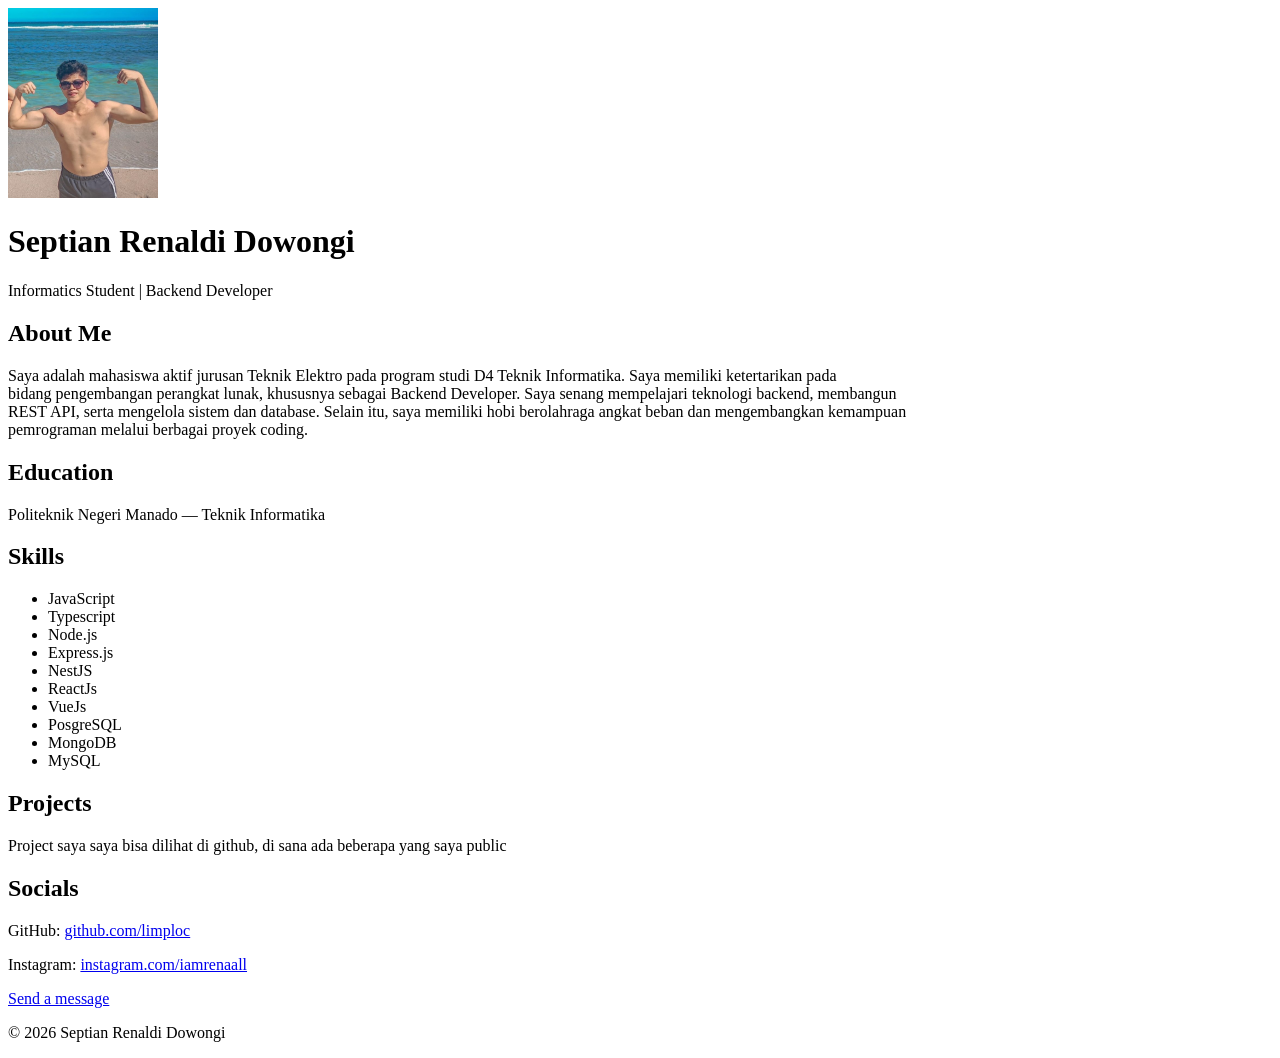
==== main.html @ ff21a15b "Add main HTML structure and send message form" ====
<!DOCTYPE html>
<html lang="id">
  <head>
    <meta charset="utf-8">
    <meta name="viewport" content="width=device-width, initial-scale=1">
    <title>Septian Renaldi Dowongi — CV</title>
    <meta name="description" content="CV — Septian Renaldi Dowongi, Informatics student and backend developer.">
  </head>
  <body>
    <header>
      <img src="/public/enal.jpeg" alt="poto profil" width="150px" height="190px">
      <h1>Septian Renaldi Dowongi</h1>
      <p>Informatics Student | Backend Developer</p>
    </header>

    <main>
      <section>
        <h2>About Me</h2>
        <p>Saya adalah mahasiswa aktif jurusan Teknik Elektro pada program studi D4 Teknik Informatika. Saya memiliki ketertarikan pada <br> bidang pengembangan perangkat lunak, khususnya sebagai Backend Developer. Saya senang mempelajari teknologi backend, membangun <br> REST API, serta mengelola sistem dan database. Selain itu, saya memiliki hobi berolahraga angkat beban dan mengembangkan kemampuan <br> pemrograman melalui berbagai proyek coding.</p>
      </section>

      <section>
        <h2>Education</h2>
        <p>Politeknik Negeri Manado — Teknik Informatika</p>
      </section>

      <section>
        <h2>Skills</h2>
        <ul>
          <li>JavaScript</li>
          <li>Typescript</li>
          <li>Node.js</li>
          <li>Express.js</li>
          <li>NestJS</li>
          <li>ReactJs</li>
          <li>VueJs</li>
          <li>PosgreSQL</li>
          <li>MongoDB</li>
          <li>MySQL</li>
        </ul>
      </section>

      <section>
        <h2>Projects</h2>
        <p>Project saya saya bisa dilihat di github, di sana ada beberapa yang saya public</p>
      </section>

      <section>
        <h2>Socials</h2>
        <p>GitHub: <a href="https://github.com/limploc" target="_blank">github.com/limploc</a></p>
        <p>Instagram: <a href="https://instagram.com/iamrenaall" target="_blank">instagram.com/iamrenaall</a></p>
      </section>
    </main>
    
    <section>
      <a href="sendMessages.html">Send a message</a>
    </section>

    <footer>
      <p>&copy; 2026 Septian Renaldi Dowongi</p>
    </footer>
  </body>
</html>
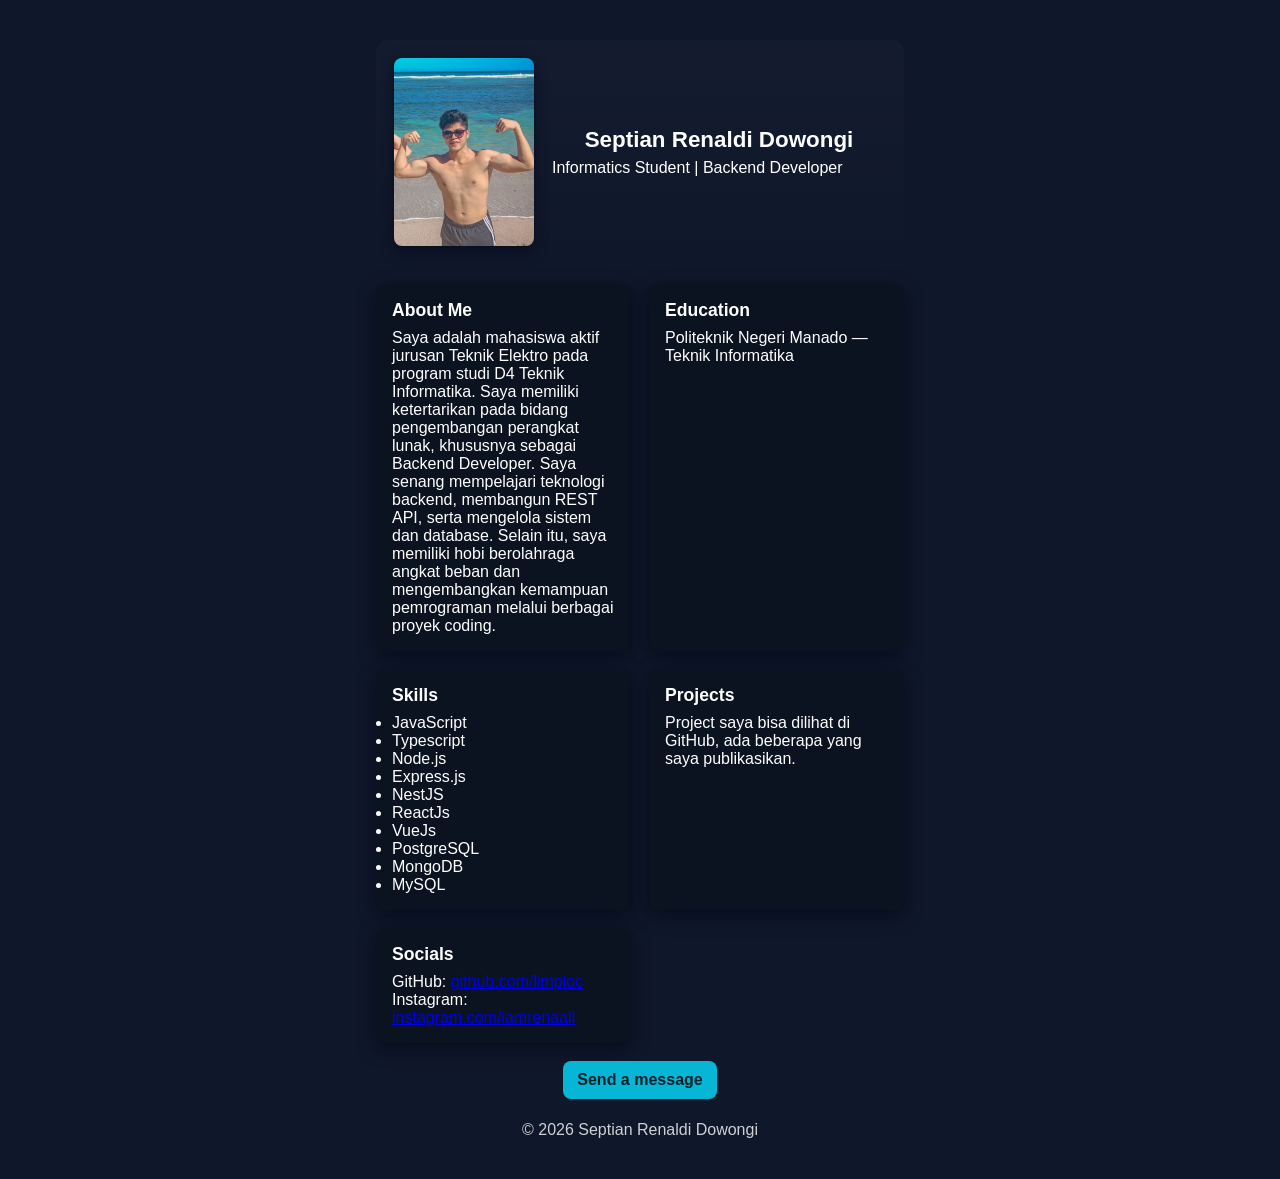
==== commit a7ca2aae: "style: enhance layout and styling with grid for main and send message pages" ====
--- a/main.html
+++ b/main.html
@@ -5,56 +5,61 @@
     <meta name="viewport" content="width=device-width, initial-scale=1">
     <title>Septian Renaldi Dowongi — CV</title>
     <meta name="description" content="CV — Septian Renaldi Dowongi, Informatics student and backend developer.">
+    <link rel="stylesheet" href="style.css">
   </head>
   <body>
-    <header>
-      <img src="/public/enal.jpeg" alt="poto profil" width="150px" height="190px">
-      <h1>Septian Renaldi Dowongi</h1>
-      <p>Informatics Student | Backend Developer</p>
-    </header>
+    <div class="container">
+      <header>
+        <img src="/public/enal.jpeg" alt="poto profil">
+        <div>
+          <h1>Septian Renaldi Dowongi</h1>
+          <p>Informatics Student | Backend Developer</p>
+        </div>
+      </header>
 
-    <main>
-      <section>
-        <h2>About Me</h2>
-        <p>Saya adalah mahasiswa aktif jurusan Teknik Elektro pada program studi D4 Teknik Informatika. Saya memiliki ketertarikan pada <br> bidang pengembangan perangkat lunak, khususnya sebagai Backend Developer. Saya senang mempelajari teknologi backend, membangun <br> REST API, serta mengelola sistem dan database. Selain itu, saya memiliki hobi berolahraga angkat beban dan mengembangkan kemampuan <br> pemrograman melalui berbagai proyek coding.</p>
-      </section>
+      <main>
+        <section class="card">
+          <h2>About Me</h2>
+          <p>Saya adalah mahasiswa aktif jurusan Teknik Elektro pada program studi D4 Teknik Informatika. Saya memiliki ketertarikan pada bidang pengembangan perangkat lunak, khususnya sebagai Backend Developer. Saya senang mempelajari teknologi backend, membangun REST API, serta mengelola sistem dan database. Selain itu, saya memiliki hobi berolahraga angkat beban dan mengembangkan kemampuan pemrograman melalui berbagai proyek coding.</p>
+        </section>
 
-      <section>
-        <h2>Education</h2>
-        <p>Politeknik Negeri Manado — Teknik Informatika</p>
-      </section>
+        <section class="card">
+          <h2>Education</h2>
+          <p>Politeknik Negeri Manado — Teknik Informatika</p>
+        </section>
 
-      <section>
-        <h2>Skills</h2>
-        <ul>
-          <li>JavaScript</li>
-          <li>Typescript</li>
-          <li>Node.js</li>
-          <li>Express.js</li>
-          <li>NestJS</li>
-          <li>ReactJs</li>
-          <li>VueJs</li>
-          <li>PosgreSQL</li>
-          <li>MongoDB</li>
-          <li>MySQL</li>
-        </ul>
-      </section>
+        <section class="card">
+          <h2>Skills</h2>
+          <ul>
+            <li>JavaScript</li>
+            <li>Typescript</li>
+            <li>Node.js</li>
+            <li>Express.js</li>
+            <li>NestJS</li>
+            <li>ReactJs</li>
+            <li>VueJs</li>
+            <li>PostgreSQL</li>
+            <li>MongoDB</li>
+            <li>MySQL</li>
+          </ul>
+        </section>
 
-      <section>
-        <h2>Projects</h2>
-        <p>Project saya saya bisa dilihat di github, di sana ada beberapa yang saya public</p>
-      </section>
+        <section class="card">
+          <h2>Projects</h2>
+          <p>Project saya bisa dilihat di GitHub, ada beberapa yang saya publikasikan.</p>
+        </section>
 
-      <section>
-        <h2>Socials</h2>
-        <p>GitHub: <a href="https://github.com/limploc" target="_blank">github.com/limploc</a></p>
-        <p>Instagram: <a href="https://instagram.com/iamrenaall" target="_blank">instagram.com/iamrenaall</a></p>
-      </section>
-    </main>
-    
-    <section>
-      <a href="sendMessages.html">Send a message</a>
-    </section>
+        <section class="card">
+          <h2>Socials</h2>
+          <p>GitHub: <a href="https://github.com/limploc" target="_blank">github.com/limploc</a></p>
+          <p>Instagram: <a href="https://instagram.com/iamrenaall" target="_blank">instagram.com/iamrenaall</a></p>
+        </section>
+      </main>
+
+      <div style="margin-top:18px; text-align:center;">
+        <a class="cta" href="sendMessages.html">Send a message</a>
+      </div>
+    </div>
 
     <footer>
       <p>&copy; 2026 Septian Renaldi Dowongi</p>
--- a/style.css
+++ b/style.css
@@ -0,0 +1,163 @@
+* {
+    margin: 0;
+    padding: 0;
+    box-sizing: border-box;
+}
+
+body {
+    font-family: Arial, sans-serif;
+    background-color: #0f172a;
+    color: white;
+    padding: 40px 20px;
+    max-width: 600px;
+    margin: auto;
+}
+
+h1 {
+    text-align: center;
+    margin-bottom: 30px;
+}
+
+.task-list {
+    list-style: none; 
+    display: flex;
+    flex-direction: column;
+    gap: 15px;
+}
+
+.task-list li a {
+    display: block;
+    text-decoration: none;
+    color: white;
+    background-color: #1e293b;
+    padding: 15px;
+    border-radius: 8px;
+    transition: 0.3s ease;
+}
+
+.task-list li a:hover {
+    background-color: #334155;
+    transform: translateY(-3px);
+}
+
+.container {
+    width: 100%;
+    max-width: 900px;
+    margin: 0 auto;
+    padding: 0 16px;
+}
+
+header {
+    display: grid;
+    grid-template-columns: 140px 1fr;
+    gap: 18px;
+    align-items: center;
+    padding: 18px;
+    background: linear-gradient(180deg, rgba(255,255,255,0.02), transparent);
+    border-radius: 12px;
+}
+
+header img {
+    width: 140px;
+    height: auto;
+    border-radius: 8px;
+    object-fit: cover;
+    box-shadow: 0 4px 14px rgba(2,6,23,0.6);
+}
+
+header h1 {
+    margin-bottom: 6px;
+    font-size: 1.4rem;
+}
+
+main {
+    display: grid;
+    grid-template-columns: repeat(auto-fit, minmax(240px, 1fr));
+    gap: 18px;
+    margin-top: 20px;
+}
+
+section.card {
+    background-color: #0b1220;
+    padding: 16px;
+    border-radius: 10px;
+    box-shadow: 0 6px 18px rgba(2,6,23,0.6);
+}
+
+section.card h2 {
+    margin-bottom: 8px;
+    font-size: 1.1rem;
+}
+
+footer {
+    margin-top: 22px;
+    text-align: center;
+    opacity: 0.8;
+}
+
+.cta {
+    display: inline-block;
+    padding: 10px 14px;
+    background-color: #06b6d4;
+    color: #06202a;
+    border-radius: 8px;
+    text-decoration: none;
+    font-weight: 600;
+}
+
+.form-container {
+    max-width: 720px;
+    margin: 26px auto;
+    padding: 18px;
+    background-color: #071022;
+    border-radius: 12px;
+}
+
+.form-grid {
+    display: grid;
+    grid-template-columns: 1fr;
+    gap: 12px;
+}
+
+@media (min-width: 640px) {
+    .form-grid.two-cols {
+        grid-template-columns: 1fr 1fr;
+    }
+}
+
+label {
+    font-size: 0.95rem;
+    margin-bottom: 6px;
+    display: block;
+}
+
+input[type="text"],
+input[type="email"],
+textarea {
+    width: 100%;
+    padding: 10px 12px;
+    border-radius: 8px;
+    border: 1px solid rgba(255,255,255,0.06);
+    background: rgba(255,255,255,0.02);
+    color: white;
+    resize: vertical;
+}
+
+button[type="submit"] {
+    background-color: #06b6d4;
+    color: #06202a;
+    padding: 10px 14px;
+    border: none;
+    border-radius: 8px;
+    cursor: pointer;
+    font-weight: 600;
+}
+
+@media (max-width: 640px) {
+    header {
+        grid-template-columns: 1fr;
+        text-align: center;
+    }
+
+    header img { margin: 0 auto; }
+}
